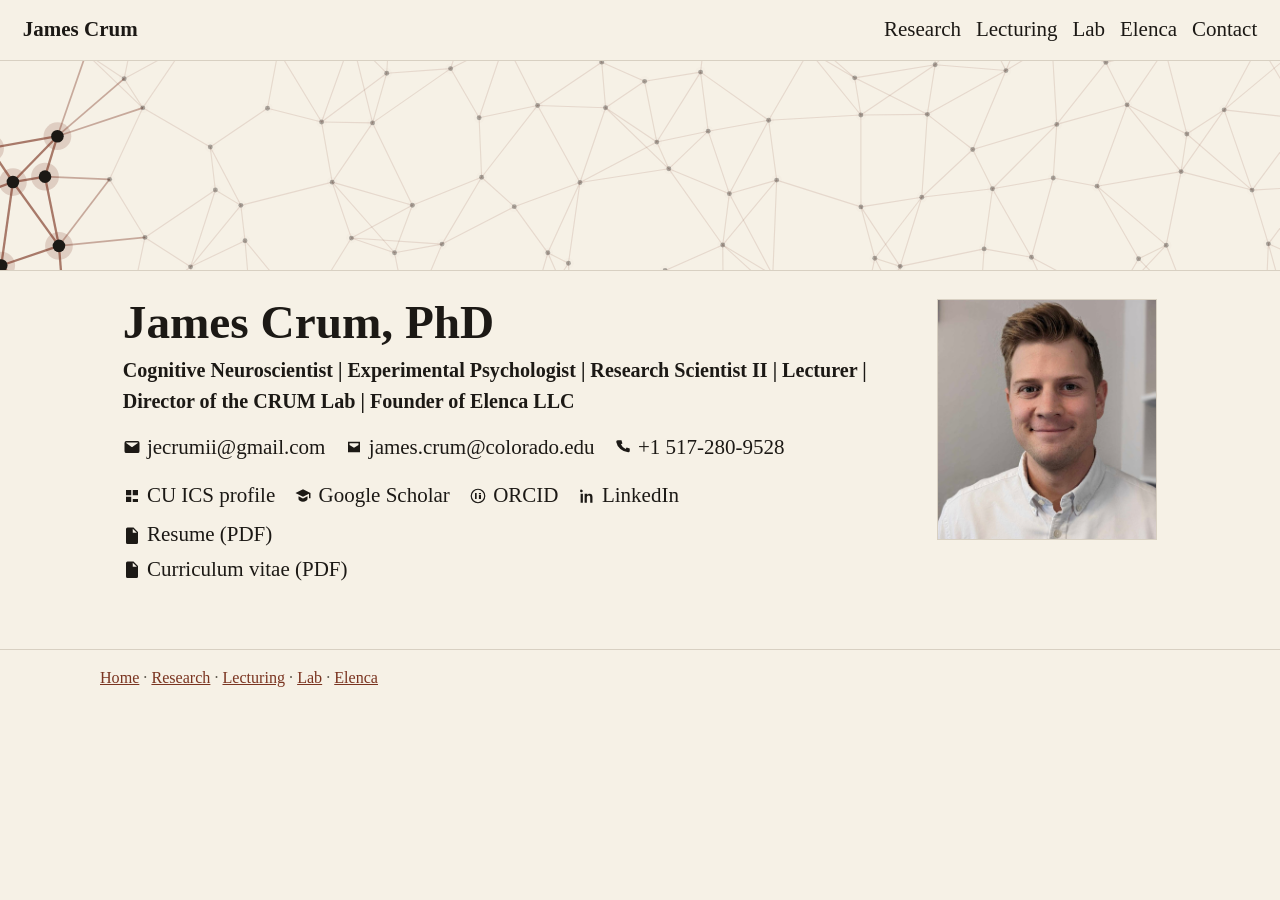
==== index.html @ 39f562ff "Add an ecologically valid mixed methods heading. Co-authored-by: Cursor <cursoragent@cursor.com>" ====
<!DOCTYPE html>
<html lang="en">
<head>
  <meta charset="utf-8">
  <meta name="viewport" content="width=device-width, initial-scale=1">
  <title>James Crum, PhD</title>
  <meta name="description" content="James Crum, cognitive neuroscientist and experimental psychologist at the University of Colorado Boulder.">
  <meta name="robots" content="noindex, nofollow">
  <link rel="stylesheet" href="styles.css">
  <link rel="icon" href="favicon.svg" type="image/svg+xml">
</head>
<body>
  <a class="skip" href="#home">Skip to content</a>
  <header class="site-header">
    <a class="mark" href="#home" data-nav="home">James Crum</a>
    <nav aria-label="Pages">
      <a href="#research" data-nav="research">Research</a>
      <a href="#lecturing" data-nav="lecturing">Lecturing</a>
      <a href="#lab" data-nav="lab">Lab</a>
      <a href="#elenca" data-nav="elenca">Elenca</a>
      <a href="#contact">Contact</a>
    </nav>
  </header>
  <div class="stage" id="stage" aria-hidden="true">
    <canvas id="field"></canvas>
  </div>
  <main>
    <section class="view" id="home">
      <div class="home-top">
        <div>
          <h1>James Crum, PhD</h1>
          <p class="titles">Cognitive Neuroscientist | Experimental Psychologist | Research Scientist II | Lecturer | Director of the CRUM Lab | Founder of Elenca LLC</p>
          <ul class="icon-row" id="contact">
            <li><a href="mailto:jecrumii@gmail.com"><svg viewBox="0 0 24 24" aria-hidden="true"><path fill="currentColor" d="M2 6.5A2.5 2.5 0 0 1 4.5 4h15A2.5 2.5 0 0 1 22 6.5v11a2.5 2.5 0 0 1-2.5 2.5h-15A2.5 2.5 0 0 1 2 17.5v-11Zm2.2.3 7.3 5.1a.8.8 0 0 0 .9 0l7.4-5.1a.5.5 0 0 0-.3-.8h-15a.5.5 0 0 0-.3.8Z"/></svg>jecrumii@gmail.com</a></li>
            <li><a href="mailto:james.crum@colorado.edu"><svg viewBox="0 0 24 24" aria-hidden="true"><path fill="currentColor" d="M4 5h16v14H4V5Zm2 2v2.2l6 3.8 6-3.8V7H6Z"/></svg>james.crum@colorado.edu</a></li>
            <li><a href="tel:+15172809528"><svg viewBox="0 0 24 24" aria-hidden="true"><path fill="currentColor" d="M7 3h3l1.2 4.2-2 1.2a12 12 0 0 0 6.4 6.4l1.2-2L21 14v3a2 2 0 0 1-2.2 2A17 17 0 0 1 3 5.2 2 2 0 0 1 5 3h2Z"/></svg>+1 517-280-9528</a></li>
            <li><a href="https://www.colorado.edu/ics/james-crum" target="_blank" rel="noopener noreferrer"><svg viewBox="0 0 24 24" aria-hidden="true"><path fill="currentColor" d="M4 4h7v7H4V4Zm9 0h7v7h-7V4ZM4 13h7v7H4v-7Zm9 3h7v4h-7v-4Z"/></svg>CU ICS profile</a></li>
            <li><a href="https://scholar.google.com/citations?user=KiwWhuwAAAAJ&amp;hl=en" target="_blank" rel="noopener noreferrer"><svg viewBox="0 0 24 24" aria-hidden="true"><path fill="currentColor" d="M12 3 2 8l10 5 8-4.1V15h2V8L12 3Zm-6 9.2V16c0 1.8 2.7 3.5 6 3.5s6-1.7 6-3.5v-3.8l-6 3-6-3Z"/></svg>Google Scholar</a></li>
            <li><a href="https://orcid.org/0000-0001-7806-8572" target="_blank" rel="noopener noreferrer"><svg viewBox="0 0 24 24" aria-hidden="true"><circle cx="12" cy="12" r="9" fill="none" stroke="currentColor" stroke-width="1.6"/><path fill="currentColor" d="M8 8h2.2v8H8V8Zm5.2 0H16v1.3h-2.8V8Zm0 2.4H16V16h-2.8v-5.6Z"/></svg>ORCID</a></li>
            <li><a href="https://www.linkedin.com/in/james-crum-phd-b261755b/" target="_blank" rel="noopener noreferrer"><svg viewBox="0 0 24 24" aria-hidden="true"><path fill="currentColor" d="M5 3.5A1.8 1.8 0 1 0 5 7a1.8 1.8 0 0 0 0-3.5ZM3.5 9h3V21h-3V9Zm6 0h2.9v1.6h.1c.4-.8 1.4-1.7 3-1.7 3.2 0 3.8 2.1 3.8 4.8V21h-3v-6.2c0-1.5 0-3.4-2.1-3.4s-2.4 1.6-2.4 3.3V21h-3V9Z"/></svg>LinkedIn</a></li>
          </ul>
          <ul class="docs">
            <li><a href="docs/Crum_Resume.pdf" target="_blank" rel="noopener noreferrer"><svg viewBox="0 0 24 24" aria-hidden="true"><path fill="currentColor" d="M6 2h8l6 6v14a2 2 0 0 1-2 2H6a2 2 0 0 1-2-2V4a2 2 0 0 1 2-2Zm7 1.5V9h5.5L13 3.5ZM8 12h8v1.5H8V12Zm0 3.5h8V17H8v-1.5Z"/></svg>Resume (PDF)</a></li>
            <li><a href="docs/Crum_CV_2026.pdf" target="_blank" rel="noopener noreferrer"><svg viewBox="0 0 24 24" aria-hidden="true"><path fill="currentColor" d="M6 2h8l6 6v14a2 2 0 0 1-2 2H6a2 2 0 0 1-2-2V4a2 2 0 0 1 2-2Zm7 1.5V9h5.5L13 3.5ZM8 12h8v1.5H8V12Zm0 3.5h8V17H8v-1.5Z"/></svg>Curriculum vitae (PDF)</a></li>
          </ul>
        </div>
        <img class="portrait" src="images/portrait.png" alt="Portrait of James Crum">
      </div>
    </section>

    <section class="view" id="research">
      <p class="kicker">Research</p>
      <h2>News and highlights</h2>

      <article class="block">
        <h2 class="award-title">Outstanding Postdoc of the Year, 2026</h2>
        <img src="images/postdoc-award.jpg" alt="James Crum, on the right, holding the Outstanding Postdoc of the Year certificate at the CU Boulder Postdoctoral Affairs celebration">
        <figcaption>Office of Postdoctoral Affairs, University of Colorado Boulder, during National Postdoc Appreciation Week. I am on the right.</figcaption>
        <p><a href="https://www.colorado.edu/postdoctoralaffairs/2026/09/29/postdocs-celebrated-chancellors-postdoctoral-fellow-honored-during-national-postdoc" target="_blank" rel="noopener noreferrer">The office’s account of the week</a>.</p>
      </article>

      <article class="block">
        <h2>Current work</h2>
        <p>I am a cognitive neuroscientist and lecturer at the Institute of Cognitive Science and Department of Psychology and Neuroscience at the University of Colorado, Boulder. I research the neurocognitive mechanisms of cognitive security, such as how the brain is exploited by and defends against information-based threats/cognitive attacks, and what makes people more susceptible and resilient to such things during human-computer interactions. More specifically, I am a lead member of the System-Human-Interaction-NIRS-EEG (SHINE) Lab at CU, where we use mixed methods (e.g., fMRI, fNIRS, eye-tracking, machine learning, behavioral data, psychometric data, etc.) to study cognition in real-world scenarios and environments, and we are currently developing an AI companion that uses these types of data to intervene and assist people in cognitive security situations.</p>
        <p>The measurements now are in the <a href="https://www.colorado.edu/lab/shine/people" target="_blank" rel="noopener noreferrer">SHINE Lab</a>, System-Human Interaction with NIRS and EEG, directed by Leanne Hirshfield. I record with conventional fNIRS on an AFOSR MURI on cognitive security. Hirshfield is the principal investigator. The studies put judgment in high- and low-information settings, with another person and with an AI, from a controlled task toward a more ordinary one. The lab page has the preliminary synchrony plots and the equipment proposal that would make those recordings high-density.</p>
        <a class="mark-link" href="https://www.colorado.edu/lab/shine/people" target="_blank" rel="noopener noreferrer"><img src="images/shine.png" alt="The SHINE Lab banner: System-Human Interaction with NIRS and EEG"></a>
        <p>Cognitive Compass is an AI-augmented tool for reasoning and metacognition. I lead that work. The three screens are one internal-testing profile: a welcome and scenario path, four summary scores, and the subscales. They are not a published norm.</p>
        <h3>AI-augmented human processing</h3>
        <div class="trio compass">
          <figure>
            <img src="images/compass-welcome.jpg" alt="Cognitive Compass welcome screen and a diagram of checks across scenarios">
            <figcaption>Onboarding, then a check before and after each scenario.</figcaption>
          </figure>
          <figure>
            <img src="images/compass-bars.jpg" alt="Four summary bars for one internal-testing profile">
            <figcaption>Perception, affect, regulation, and cognition for one test profile.</figcaption>
          </figure>
          <figure>
            <img src="images/compass-profile.png" alt="Subscale profile from the same internal test">
            <figcaption>The same profile opened into subscales.</figcaption>
          </figure>
        </div>
      </article>

      <article class="block">
        <h2>Ecologically-valid mixed methods</h2>
      </article>

      <section class="section">
        <h2>Selected papers</h2>
        <p>Titles are the published titles. Manuscripts in preparation are not given publication status.</p>
        <ol class="papers">
          <li><a href="https://doi.org/10.1038/s41562-024-02015-2" target="_blank" rel="noopener noreferrer">Misinformation research needs ecological validity</a><span>Crum and others, 2024. <cite>Nature Human Behaviour</cite>. First author.</span></li>
          <li><a href="https://doi.org/10.1016/j.neubiorev.2025.106448" target="_blank" rel="noopener noreferrer">Understanding the neurocognitive mechanisms of cognitive security</a><span>Crum and others, 2025. <cite>Neuroscience &amp; Biobehavioral Reviews</cite>. First author.</span></li>
          <li><a href="https://doi.org/10.1016/j.neuroimage.2022.119392" target="_blank" rel="noopener noreferrer">Prefrontal cortical activation associated with prospective memory while walking around a real-world street environment</a><span>Burgess, Crum, and others, 2022. <cite>NeuroImage</cite>.</span></li>
          <li><a href="https://doi.org/10.1016/j.neuropsychologia.2024.108805" target="_blank" rel="noopener noreferrer">Body fat predictive of acute effects of exercise on prefrontal hemodynamics and speed</a><span>Crum and others, 2024. <cite>Neuropsychologia</cite>. First author.</span></li>
          <li><a href="https://doi.org/10.3389/fnrgo.2022.806485" target="_blank" rel="noopener noreferrer">Decreased exercise-induced changes in prefrontal cortex hemodynamics are associated with depressive symptoms</a><span>Crum, 2022. <cite>Frontiers in Neuroergonomics</cite>. First author.</span></li>
          <li><a href="https://doi.org/10.3389/fpsyt.2021.697095" target="_blank" rel="noopener noreferrer">Understanding mental health and cognitive restructuring with ecological neuroscience</a><span>Crum, 2021. <cite>Frontiers in Psychiatry</cite>. First author. Research and theory, not clinical practice.</span></li>
          <li><a href="https://doi.org/10.1177/0033294120926669" target="_blank" rel="noopener noreferrer">Future applications of real-world neuroimaging to clinical psychology</a><span>Crum, 2021. <cite>Psychological Reports</cite>. First author. A proposal for methods, not a claim of clinical practice.</span></li>
          <li><a href="https://doi.org/10.1007/s10942-018-0308-4" target="_blank" rel="noopener noreferrer">A clinical strategy to strengthen the connection between cognition, emotion, and behavior: from philosophical principles to psychotherapy practice</a><span>Crum, 2019. <cite>Journal of Rational-Emotive &amp; Cognitive-Behavior Therapy</cite>. First author. Theoretical.</span></li>
          <li><a href="https://doi.org/10.1016/j.bpsc.2022.01.008" target="_blank" rel="noopener noreferrer">An approach to neuroimaging interpersonal interactions in mental health interventions</a><span>Crum and others, 2022. <cite>Biological Psychiatry: Cognitive Neuroscience and Neuroimaging</cite>. A methods paper.</span></li>
        </ol>
        <p><a href="https://scholar.google.com/citations?user=KiwWhuwAAAAJ&amp;hl=en" target="_blank" rel="noopener noreferrer">Google Scholar</a></p>
      </section>
    </section>

    <section class="view" id="lecturing">
      <p class="kicker">Lecturing</p>
      <h1>Psychology and Neuroscience</h1>
      <img src="images/lecturing.png" alt="James Crum lecturing in a classroom, with a slide projected behind him">
      <figcaption>Lecturing at the University of Colorado Boulder.</figcaption>
      <ul class="plain">
        <li>Lecturer, Department of Psychology and Neuroscience, University of Colorado Boulder, 2025 to the present.</li>
        <li>Cognitive Psychology (PSYC 2145) and General Psychology (PSYC 1001). About 700 students across three large sections.</li>
        <li>Course developer, Cognitive Science (CSPB 3702), Institute of Cognitive Science, 2026.</li>
        <li>Built the first neuroimaging course for the United States Air Force Academy, 2024.</li>
        <li>Earlier teaching at University College London: teaching assistant for The Psychology of Individual Differences, and instructor for methods workshops.</li>
      </ul>
      <p>The research appointment is in the <a href="https://www.colorado.edu/ics/james-crum" target="_blank" rel="noopener noreferrer">Institute of Cognitive Science</a>. The teaching appointment is in Psychology and Neuroscience.</p>
    </section>

    <section class="view" id="lab">
      <p class="kicker">The lab</p>
      <h1>CRUM Lab</h1>
      <p>I direct the <strong>C</strong>ognitive <strong>R</strong>esilience <strong>U</strong>nder <strong>M</strong>anipulation Lab at the Institute of Cognitive Science.</p>
      <div class="place-row">
        <figure class="place-wrap">
          <img class="place" src="images/cinc.png" alt="The Center for Innovation and Creativity, a low brick building with the name on a sign above the entrance">
          <figcaption>Center for Innovation and Creativity, 1777 Exposition Drive. The lab is in Room 188.</figcaption>
        </figure>
        <aside class="aside">
          <p class="kicker">Address</p>
          <p>Room 188<br>Center for Innovation and Creativity (CINC)<br>1777 Exposition Drive<br>Boulder, Colorado 80309</p>
          <p class="kicker">Institute</p>
          <p><a href="https://www.colorado.edu/ics/james-crum" target="_blank" rel="noopener noreferrer">Institute of Cognitive Science profile</a></p>
        </aside>
      </div>
      <article class="block">
        <h2>Human–AI teams under cognitive security threats</h2>
        <p>The lab studies how a small team stays coordinated with each other and with an AI when the information is incomplete, contested, or unreliable. People form and update a picture of the situation, of the AI, and of one another, then decide whether to accept or override what the AI recommends.</p>
        <p>The measurement is mixed. Inter-brain synchrony, from high-density diffuse optical tomography recorded in two or three people at once, is read together with speech, facial expression, gaze, and the decision. Synchrony is computed over the timescales of the interaction and compared with shuffled teams.</p>
        <p>Three questions organize the work. Synchrony should rise as a team moves from working separately to deciding together, and synchrony on the slower timescales, about 8 to 16 seconds, should track the quality of the joint decision. Unreliable AI assistance, interface anomalies, or degraded cues should change that synchrony relative to a matched baseline and worsen the accept-or-override decision. Speech, gaze, face, and behavior, added to the neural measure, should predict who stays resilient and who does not better than synchrony alone.</p>
        <img class="wide" src="images/hai-levels.png" alt="Diagram of cognitive resilience in human-AI teams, from the information environment and threat conditions, through team processes and multimodal measurement, to outcomes such as calibrated trust and decision quality">
        <figcaption>Levels of analysis for this work. The information environment sets threat and target conditions. Team processes include metacognition, trust, coordination, and the human decision passed to the AI. Measurement joins dynamic inter-brain synchrony with behavior, speech, face, and gaze. The outcomes are calibrated trust, joint performance, and decision quality under uncertainty.</figcaption>
      </article>
      <article class="block">
        <h2>Naturalistic Paradigms and Inter-Brain Synchrony</h2>
        <p>The measure is inter-brain synchrony: wavelet coherence between hemodynamic signals, locked to speech and gaze, and compared with shuffled pairs. The MURI caps now are conventional fNIRS. They can show synchrony. They do not reconstruct it onto cortex the way high-density diffuse optical tomography would. The first recordings after installation would be dyads in cognitive-security tasks. Later recordings would code agreement, disagreement, and repair of a mental model, and would test whether a team-state summary can be computed while the interaction is still going. That last step is methods work. It is not a fielded tool.</p>
        <img src="images/dyad.png" alt="Two people wearing headcaps, seated at one desk, each with a keyboard, sharing a task on a monitor">
        <figcaption>A two-person recording of the kind this work already uses. Both people wear headgear and share a task. High-density caps replace a sparse optical montage for this recording.</figcaption>
      </article>

      <div class="figure-pair">
        <article class="block">
          <h2>Social timescales</h2>
          <img src="images/timescales.png" alt="Plot of social timescales, with frequency against period, and four bins from reactive coordination to global interaction states">
          <figcaption>Social interaction differs across timescales. Faster phenomena, such as reactive coordination, rapid mutual gestures, quick turn-taking, bursts of shared attention, and speaking while the other listens, fall at higher frequencies and shorter periods (blue bin). Slower phenomena, such as joint planning, problem solving, and global states of engagement or affective alignment, fall at lower frequencies and longer periods (yellow and pink bins). Computing inter-brain synchrony in these bins separates those phenomena during teaming and security tasks, and shows how much each timescale contributes to behavior in a given brain area.</figcaption>
        </article>
        <article class="block">
          <h2>Preliminary synchrony, from the MURI</h2>
          <img src="images/ibs-prelim.png" alt="Panel A, four social timescales, and panel B, coherence over time in four frequency bands for ventrolateral prefrontal cortex and inferior parietal cortex">
          <figcaption>(A) Social timescales, as in the figure above. (B) Inter-brain synchrony for ventrolateral prefrontal cortex and inferior parietal cortex, over time, in four frequency bands. The traces are preliminary MURI findings. In the long band (16.2–20.0 s, n = 58) synchrony differed between the Misinfo_Sim and Baseline traces (p &lt; .01). The three shorter bands in that pair of regions did not (p = .34, .71, and .72). This is not a published result.</figcaption>
        </article>
      </div>
    </section>

    <section class="view" id="elenca">
      <img class="elenca-mark" src="images/elenca-mark.svg" alt="Elenca">
      <h1>Elenca</h1>
      <p>I am the founder of Elenca LLC, a cognitive security company for consulting and education.</p>
      <p>Contact: <a href="mailto:hello@elenca.io">hello@elenca.io</a></p>
    </section>
  </main>
  <footer>
    <p><a href="#home" data-nav="home">Home</a> · <a href="#research" data-nav="research">Research</a> · <a href="#lecturing" data-nav="lecturing">Lecturing</a> · <a href="#lab" data-nav="lab">Lab</a> · <a href="#elenca" data-nav="elenca">Elenca</a></p>
  </footer>
  <script src="field.js"></script>
  <script src="pages.js"></script>
</body>
</html>
---- styles.css ----
:root {
  --ink: #1c1915;
  --muted: #5c564c;
  --paper: #f6f1e6;
  --card: #fffdf8;
  --line: #d8d0c2;
  --rust: #7a3420;
  --max: 1080px;
}

* { box-sizing: border-box; }

html { scroll-behavior: smooth; font-size: 17.5px; }

body {
  margin: 0;
  color: var(--ink);
  background: var(--paper);
  font-family: "Times New Roman", Times, serif;
  font-size: 1.2rem;
  line-height: 1.5;
}

a { color: var(--rust); }

img { max-width: 100%; height: auto; }

.skip {
  position: absolute;
  left: 1rem;
  top: -4rem;
  background: var(--ink);
  color: var(--paper);
  padding: 0.35rem 0.6rem;
}

.skip:focus { top: 0.4rem; }

.site-header {
  display: flex;
  justify-content: space-between;
  gap: 1rem;
  align-items: baseline;
  padding: 0.8rem 1.3rem;
  border-bottom: 1px solid var(--line);
  background: var(--paper);
  position: sticky;
  top: 0;
  z-index: 20;
}

.view { display: none; scroll-margin-top: 4.2rem; }
#home { display: block; }
#research:target,
#lecturing:target,
#lab:target,
#elenca:target { display: block; }
body:has(#research:target) #home,
body:has(#lecturing:target) #home,
body:has(#lab:target) #home,
body:has(#elenca:target) #home,
body:has(#research:target) #stage,
body:has(#lecturing:target) #stage,
body:has(#lab:target) #stage,
body:has(#elenca:target) #stage { display: none; }

nav a[aria-current="page"] {
  color: var(--rust);
  box-shadow: inset 0 -1px 0 var(--rust);
}

.mark { color: var(--ink); text-decoration: none; font-weight: 700; }

nav { display: flex; flex-wrap: wrap; gap: 0.85rem; }

nav a { color: var(--ink); text-decoration: none; }

nav a:hover, .mark:hover { color: var(--rust); }

.stage {
  position: relative;
  height: 210px;
  border-bottom: 1px solid var(--line);
  overflow: hidden;
}

.stage canvas {
  display: block;
  width: 100%;
  height: 210px;
  pointer-events: none;
}

main { max-width: var(--max); margin: 0 auto; padding: 1.6rem 1.3rem 3.5rem; }

.home-top {
  display: grid;
  grid-template-columns: 1fr 220px;
  gap: 1.4rem;
  align-items: start;
}

.portrait {
  width: 220px;
  height: auto;
  border: 1px solid var(--line);
  justify-self: end;
}

h1 {
  font-size: 2.7rem;
  line-height: 1;
  font-weight: 600;
  margin: 0 0 0.55rem;
}

.titles { margin: 0 0 0.9rem; font-size: 1.15rem; font-weight: 700; }

.dek { margin: 0 0 1rem; max-width: 40rem; }

.icon-row, .contact, .docs {
  list-style: none;
  padding: 0;
  margin: 0.3rem 0 0;
}

.icon-row { display: flex; flex-wrap: wrap; gap: 0.8rem 1.1rem; }

.icon-row a, .docs a {
  display: inline-flex;
  align-items: center;
  gap: 0.35rem;
  color: var(--ink);
  text-decoration: none;
}

.icon-row a:hover, .docs a:hover { color: var(--rust); }

.icon-row svg, .docs svg { width: 18px; height: 18px; flex: none; }

.section { margin-top: 2.6rem; }

h2 { font-size: 1.7rem; font-weight: 600; margin: 0 0 0.45rem; }

h2.award-title { font-size: 1.4rem; }

h3 { font-size: 1.25rem; margin: 0 0 0.35rem; }

.kicker {
  margin: 0 0 0.25rem;
  font-size: 0.85rem;
  letter-spacing: 0.04em;
  text-transform: uppercase;
  color: var(--muted);
}

.block { margin: 1.6rem 0; }

.block img, .frame {
  display: block;
  width: auto;
  max-width: min(100%, 680px);
  max-height: 380px;
  object-fit: contain;
  background: white;
  border: 1px solid var(--line);
}

.block img.wide {
  width: 100%;
  max-width: 100%;
  max-height: none;
}

.brains {
  display: grid;
  grid-template-columns: 1fr 1fr;
  gap: 0.5rem;
  max-width: 680px;
  margin: 0.6rem 0;
}

.brains img {
  width: 100%;
  max-width: none;
  max-height: 260px;
}

.trio.compass {
  grid-template-columns: 1fr;
  max-width: 100%;
  gap: 1.4rem;
}

.trio.compass figure { margin: 0; }

.trio.compass img {
  width: 100%;
  max-width: 820px;
  max-height: none;
  height: auto;
  object-fit: contain;
  object-position: top;
}

a.mark-link img {
  width: 100%;
  max-width: 720px;
  max-height: none;
  height: auto;
}

.pair, .trio {
  display: grid;
  gap: 0.8rem;
}

.pair { grid-template-columns: 1fr 1fr; }

.trio { grid-template-columns: repeat(3, 1fr); }

figcaption {
  color: var(--muted);
  font-size: 0.92rem;
  margin-top: 0.35rem;
}

ul.plain { margin: 0.3rem 0 0; padding-left: 1.15rem; }

.papers { list-style: none; padding: 0; }

.papers li { border-top: 1px solid var(--line); padding: 0.75rem 0; }

.papers span { display: block; color: var(--muted); font-size: 0.95rem; }

.logos { display: flex; flex-wrap: wrap; gap: 1rem; align-items: center; margin: 0.8rem 0 1rem; }

.logos img { background: white; border: 1px solid var(--line); }

.psych { width: 120px; }

.ics { width: min(100%, 420px); }

.split {
  display: grid;
  grid-template-columns: 1.4fr 0.8fr;
  gap: 1.6rem;
}

.aside { border-top: 2px solid var(--ink); padding-top: 0.5rem; }

.elenca-mark {
  width: 112px;
  height: auto;
  display: block;
  margin: 0.2rem 0 0.8rem;
  padding: 10px;
  border: 0;
  background: #1c1915;
  box-sizing: border-box;
}

.figure-pair {
  display: grid;
  grid-template-columns: 1fr 1fr;
  gap: 1.2rem;
  align-items: start;
}

.figure-pair .block { margin-top: 1rem; }

.figure-pair img {
  width: 100%;
  max-width: 100%;
  max-height: none;
  height: auto;
}

.place-row {
  display: grid;
  grid-template-columns: 1.6fr 0.75fr;
  gap: 1.4rem;
  align-items: start;
  margin-top: 1.2rem;
}

.place-wrap { margin: 0; }

.place-wrap img.place {
  display: block;
  width: 100%;
  max-width: 529px;
  height: auto;
  max-height: none;
  object-fit: contain;
  background: white;
  border: 1px solid var(--line);
}

footer {
  border-top: 1px solid var(--line);
  padding: 0.9rem 1.3rem 1.6rem;
  color: var(--muted);
  font-size: 0.92rem;
}

footer p { max-width: var(--max); margin: 0 auto; }

@media (max-width: 800px) {
  .home-top, .pair, .trio, .split, .place-row, .figure-pair { grid-template-columns: 1fr; }
  .portrait { justify-self: start; }
  h1 { font-size: 2.2rem; }
}
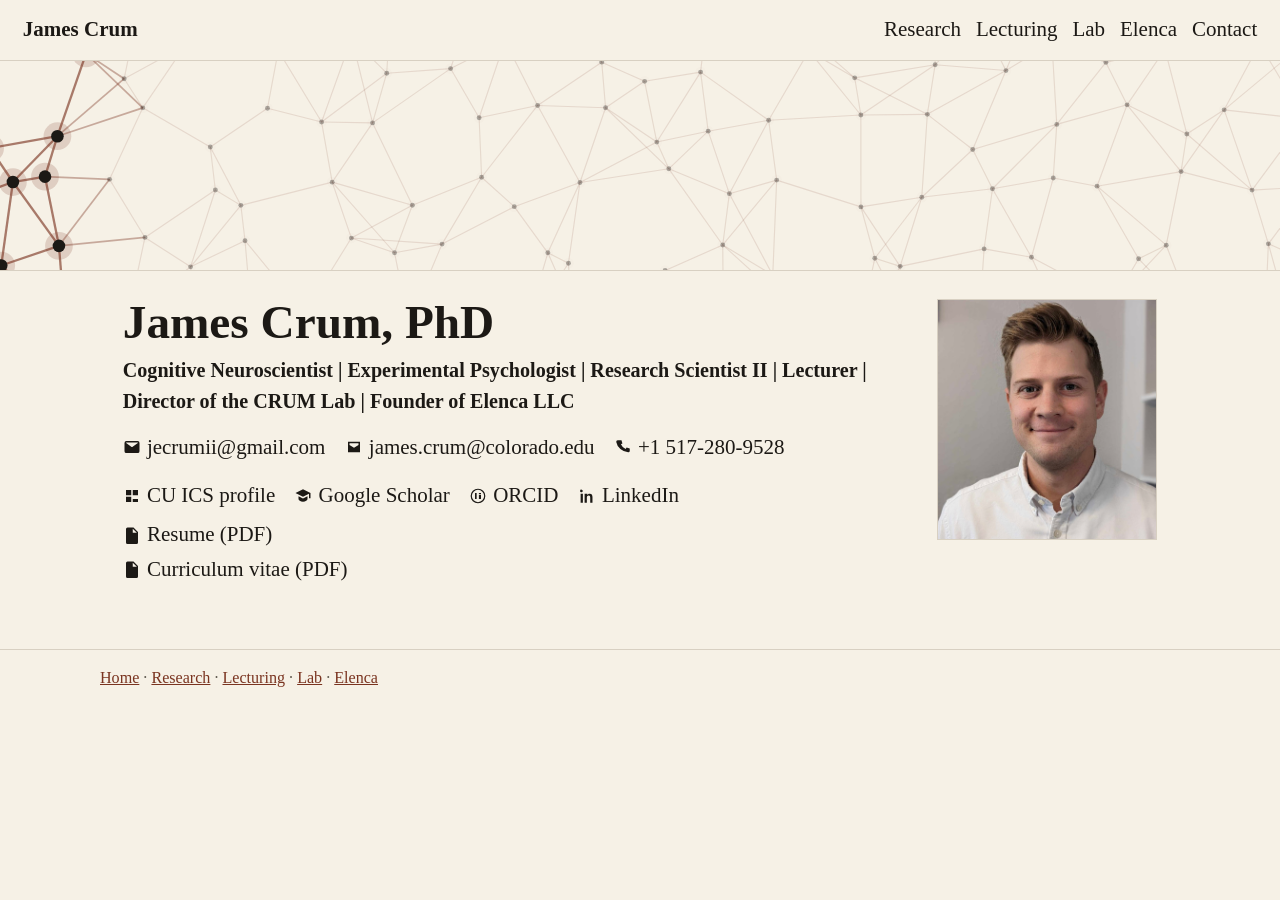
==== commit 9f971a2e: "Use one composite image for the cognitive security framework. Co-authored-by: Cursor <cursoragent@cu" ====
--- a/index.html
+++ b/index.html
@@ -84,6 +84,18 @@
 
       <article class="block">
         <h2>Ecologically-valid mixed methods</h2>
+        <p>Misinformation and cognitive security are measured across settings, not in one stripped-down task. The same question is carried from a scanner, to a wearable recording of more natural behavior, to a real situation, and the person, the information environment, and the brain response are kept in the account.</p>
+        <img class="wide" src="images/eco-gradient.png" alt="Three settings of increasing ecological validity: a scanner, a person wearing a measurement cap, and two people in an ordinary setting">
+        <figcaption>Fig. 2. Cross-laboratory adaptable testbed. The approach uses multimodal methods in different testing environments to investigate misinformation across a gradient of ecological validity. fMRI gives high precision for neurocognitive mechanisms. Laboratory tasks with wearable methods such as fNIRS and EEG can examine those mechanisms during natural behavior. Real-world settings capture behavior and situational context that a laboratory cannot contrive. Linking manipulations and outcomes across methods and settings is how the work addresses what people do with misinformation in ordinary life. <a href="https://rdcu.be/dWeGO" target="_blank" rel="noopener noreferrer">Crum, Spencer, Doherty, Richardson, Sherman, Hays, Saxena, Niemeyer, Anderson, Čeko, and Hirshfield, 2024</a>, <cite>Nature Human Behaviour</cite>.</figcaption>
+        <img class="wide" src="images/info-env.png" alt="Diagram of a digital information environment, from a phone alone to occupational context, personal context, psychological susceptibility, and neurophysiological state">
+        <figcaption>A message on a phone can be drawn as a human–computer interaction alone (a). The fuller account adds occupational context, personal context, psychological susceptibility, and neurophysiological state (b). Crum and others, 2024, <cite>Nature Human Behaviour</cite>.</figcaption>
+        <h3>Cognitive security framework</h3>
+        <img src="images/framework-composite.png" alt="Four framework icons and their color key in cyan, yellow, green, and pink">
+        <figcaption>The four parts of the framework, with their color key: what the person brings, the information environment, the processes recruited in the moment, and the observable performance.</figcaption>
+        <p><a href="https://doi.org/10.1016/j.neubiorev.2025.106448" target="_blank" rel="noopener noreferrer">Crum, Allred, Bostrom, Doherty, McLain, Richardson, and Hirshfield, 2025</a>. Understanding the neurocognitive mechanisms of cognitive security. <cite>Neuroscience &amp; Biobehavioral Reviews</cite>, 106448.</p>
+        <h3>Exploitable brain structures</h3>
+        <img class="wide" src="images/exploitable-brain.png" alt="Lateral and medial brain views colored for executive function, affect generation, and multimodal integration">
+        <figcaption>Regions in the 2025 framework. Blue marks executive function, including rostral, dorsolateral, and ventrolateral prefrontal cortex. Red marks affect generation, including the amygdala. Green marks multimodal integration, including parietal and temporal cortex. Crum and others, 2025, <cite>Neuroscience &amp; Biobehavioral Reviews</cite>.</figcaption>
       </article>
 
       <section class="section">
@@ -148,6 +160,11 @@
         <p>The measure is inter-brain synchrony: wavelet coherence between hemodynamic signals, locked to speech and gaze, and compared with shuffled pairs. The MURI caps now are conventional fNIRS. They can show synchrony. They do not reconstruct it onto cortex the way high-density diffuse optical tomography would. The first recordings after installation would be dyads in cognitive-security tasks. Later recordings would code agreement, disagreement, and repair of a mental model, and would test whether a team-state summary can be computed while the interaction is still going. That last step is methods work. It is not a fielded tool.</p>
         <img src="images/dyad.png" alt="Two people wearing headcaps, seated at one desk, each with a keyboard, sharing a task on a monitor">
         <figcaption>A two-person recording of the kind this work already uses. Both people wear headgear and share a task. High-density caps replace a sparse optical montage for this recording.</figcaption>
+        <div class="pair ibs-cite">
+          <img src="images/ifg-coherence.png" alt="Coherence between partners in inferior frontal gyrus, with clinical and control traces across period">
+          <img src="images/clinical-brain.png" alt="Lateral view of a brain with red and blue activation from a clinical interaction contrast">
+        </div>
+        <figcaption>Inter-brain coherence in inferior frontal gyrus during a clinical interaction compared with a control, and the cortical contrast from the same study. Red in the plot is the clinical condition. <a href="https://doi.org/10.1016/j.bpsc.2022.01.008" target="_blank" rel="noopener noreferrer">Crum, Zhang, Noah, Hamilton, Tachtsidis, Burgess, and Hirsch, 2022</a>, <cite>Biological Psychiatry: Cognitive Neuroscience and Neuroimaging</cite>. A methods paper, not a treatment study.</figcaption>
       </article>
 
       <div class="figure-pair">
--- a/styles.css
+++ b/styles.css
@@ -186,21 +186,42 @@
   max-height: 260px;
 }
 
+.ibs-cite { margin-top: 0.9rem; }
+
+.ibs-cite img {
+  width: 100%;
+  max-width: 100%;
+  max-height: none;
+  height: auto;
+}
+
 .trio.compass {
-  grid-template-columns: 1fr;
-  max-width: 100%;
-  gap: 1.4rem;
+  grid-template-columns: minmax(0, 0.85fr) minmax(0, 1.15fr);
+  gap: 0.8rem 1.1rem;
+  align-items: stretch;
+  max-width: 100%;
 }
 
 .trio.compass figure { margin: 0; }
 
+.trio.compass figure:nth-child(1) { grid-column: 1; grid-row: 1; }
+.trio.compass figure:nth-child(2) { grid-column: 1; grid-row: 2; }
+.trio.compass figure:nth-child(3) { grid-column: 2; grid-row: 1 / span 2; }
+
 .trio.compass img {
   width: 100%;
-  max-width: 820px;
-  max-height: none;
-  height: auto;
-  object-fit: contain;
-  object-position: top;
+  max-width: 100%;
+  height: auto;
+  max-height: none;
+  object-fit: contain;
+  object-position: top center;
+}
+
+.trio.compass figure:nth-child(3) img {
+  height: 100%;
+  min-height: 640px;
+  object-fit: contain;
+  object-position: top center;
 }
 
 a.mark-link img {
@@ -274,6 +295,10 @@
   max-width: 100%;
   max-height: none;
   height: auto;
+  aspect-ratio: 907 / 696;
+  object-fit: contain;
+  object-position: center;
+  background: #fff;
 }
 
 .place-row {
@@ -307,7 +332,9 @@
 footer p { max-width: var(--max); margin: 0 auto; }
 
 @media (max-width: 800px) {
-  .home-top, .pair, .trio, .split, .place-row, .figure-pair { grid-template-columns: 1fr; }
+  .home-top, .pair, .trio, .split, .place-row, .figure-pair, .trio.compass { grid-template-columns: 1fr; }
+  .trio.compass figure:nth-child(3) { grid-column: auto; grid-row: auto; }
+  .trio.compass figure:nth-child(3) img { min-height: 0; height: auto; }
   .portrait { justify-self: start; }
   h1 { font-size: 2.2rem; }
 }
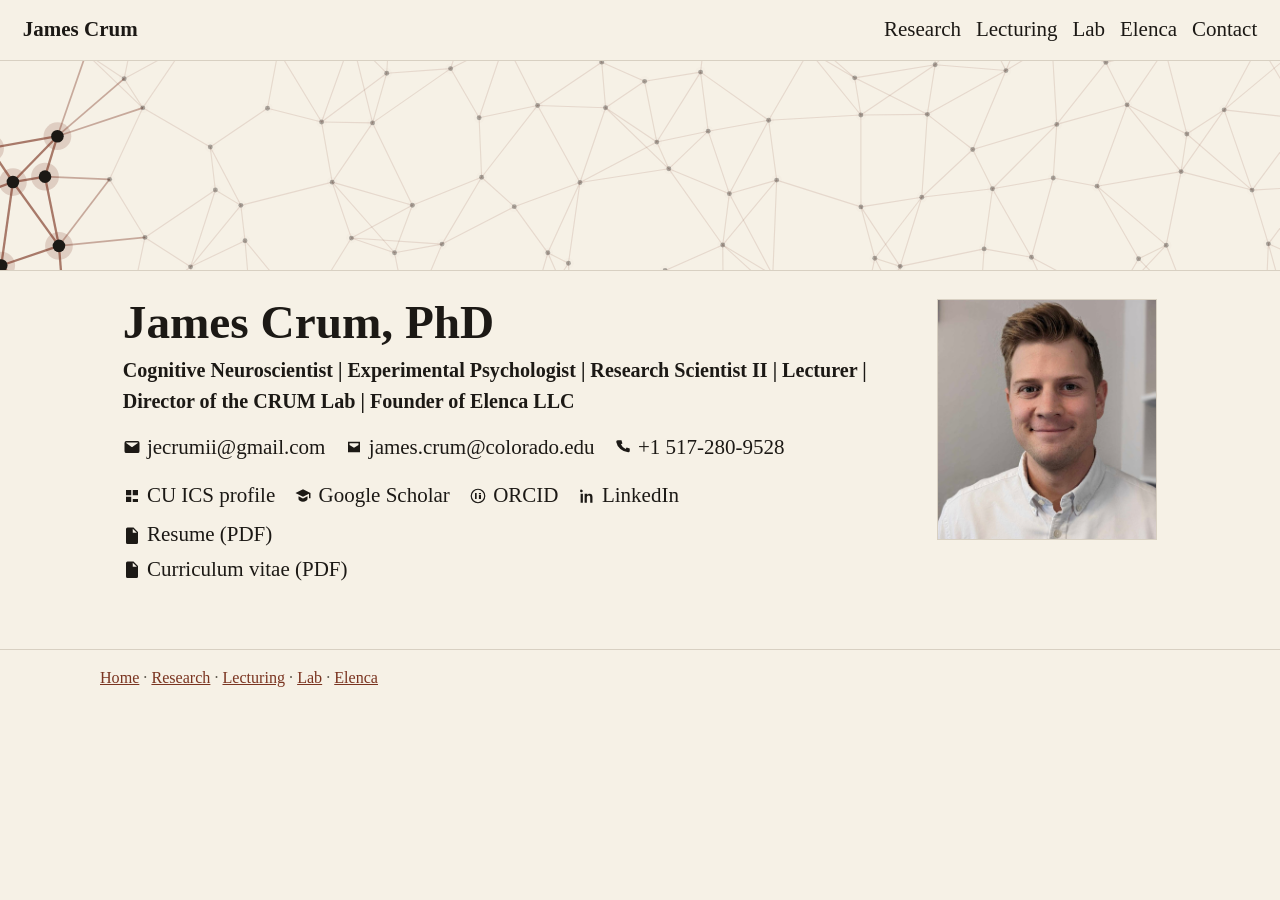
==== commit 6eebf667: "Shrink the ecological-validity gradient figure. Co-authored-by: Cursor <cursoragent@cursor.com>" ====
--- a/index.html
+++ b/index.html
@@ -85,7 +85,7 @@
       <article class="block">
         <h2>Ecologically-valid mixed methods</h2>
         <p>Misinformation and cognitive security are measured across settings, not in one stripped-down task. The same question is carried from a scanner, to a wearable recording of more natural behavior, to a real situation, and the person, the information environment, and the brain response are kept in the account.</p>
-        <img class="wide" src="images/eco-gradient.png" alt="Three settings of increasing ecological validity: a scanner, a person wearing a measurement cap, and two people in an ordinary setting">
+        <img class="eco-fit" src="images/eco-gradient.png" alt="Three settings of increasing ecological validity: a scanner, a person wearing a measurement cap, and two people in an ordinary setting">
         <figcaption>Fig. 2. Cross-laboratory adaptable testbed. The approach uses multimodal methods in different testing environments to investigate misinformation across a gradient of ecological validity. fMRI gives high precision for neurocognitive mechanisms. Laboratory tasks with wearable methods such as fNIRS and EEG can examine those mechanisms during natural behavior. Real-world settings capture behavior and situational context that a laboratory cannot contrive. Linking manipulations and outcomes across methods and settings is how the work addresses what people do with misinformation in ordinary life. <a href="https://rdcu.be/dWeGO" target="_blank" rel="noopener noreferrer">Crum, Spencer, Doherty, Richardson, Sherman, Hays, Saxena, Niemeyer, Anderson, Čeko, and Hirshfield, 2024</a>, <cite>Nature Human Behaviour</cite>.</figcaption>
         <img class="wide" src="images/info-env.png" alt="Diagram of a digital information environment, from a phone alone to occupational context, personal context, psychological susceptibility, and neurophysiological state">
         <figcaption>A message on a phone can be drawn as a human–computer interaction alone (a). The fuller account adds occupational context, personal context, psychological susceptibility, and neurophysiological state (b). Crum and others, 2024, <cite>Nature Human Behaviour</cite>.</figcaption>
--- a/styles.css
+++ b/styles.css
@@ -172,6 +172,13 @@
   max-height: none;
 }
 
+.block img.eco-fit {
+  width: auto;
+  max-width: min(100%, 520px);
+  max-height: none;
+  height: auto;
+}
+
 .brains {
   display: grid;
   grid-template-columns: 1fr 1fr;
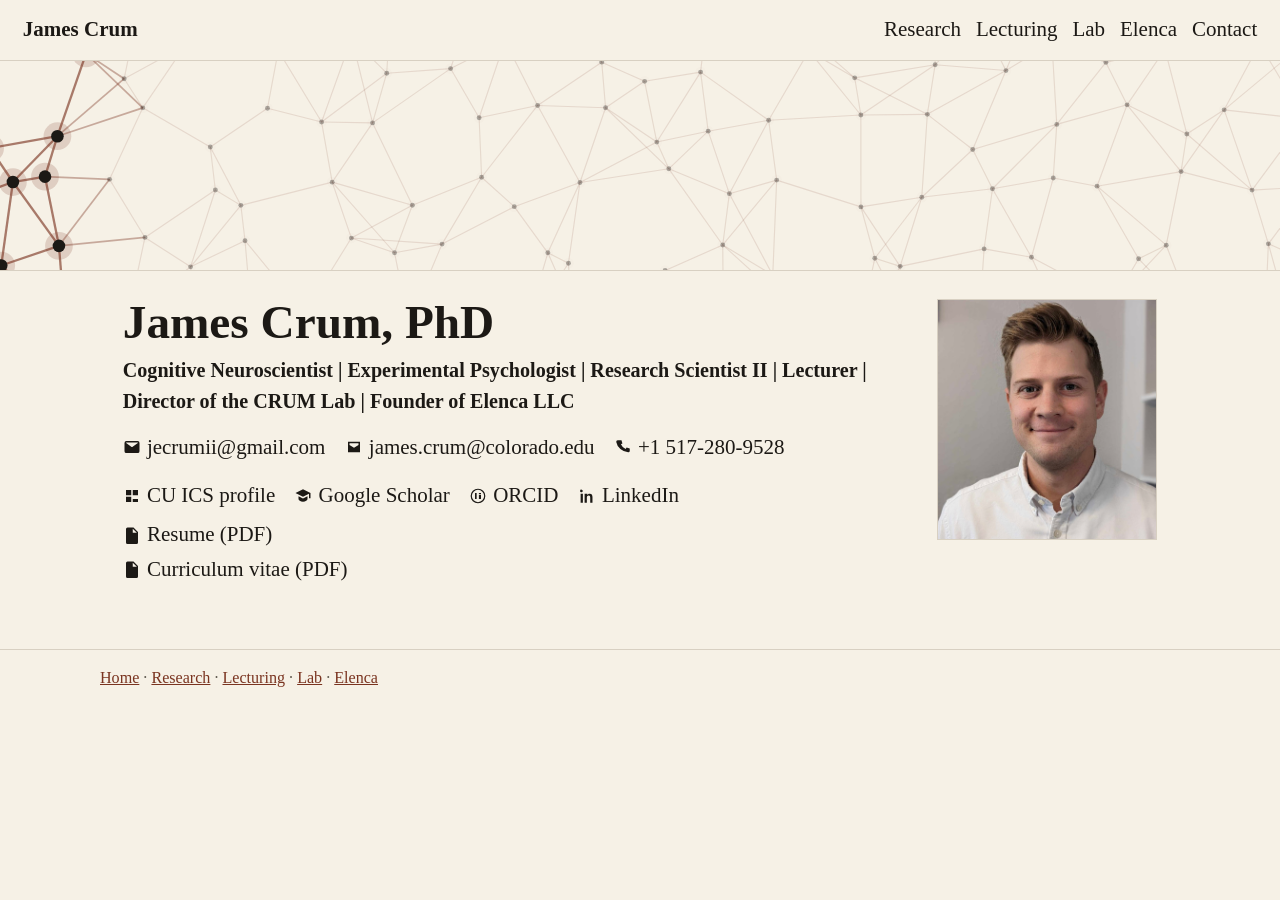
==== commit 7820cbf0: "Reorganize the Cognitive Compass screens. Co-authored-by: Cursor <cursoragent@cursor.com>" ====
--- a/index.html
+++ b/index.html
@@ -66,16 +66,18 @@
         <a class="mark-link" href="https://www.colorado.edu/lab/shine/people" target="_blank" rel="noopener noreferrer"><img src="images/shine.png" alt="The SHINE Lab banner: System-Human Interaction with NIRS and EEG"></a>
         <p>Cognitive Compass is an AI-augmented tool for reasoning and metacognition. I lead that work. The three screens are one internal-testing profile: a welcome and scenario path, four summary scores, and the subscales. They are not a published norm.</p>
         <h3>AI-augmented human processing</h3>
-        <div class="trio compass">
-          <figure>
-            <img src="images/compass-welcome.jpg" alt="Cognitive Compass welcome screen and a diagram of checks across scenarios">
-            <figcaption>Onboarding, then a check before and after each scenario.</figcaption>
-          </figure>
-          <figure>
-            <img src="images/compass-bars.jpg" alt="Four summary bars for one internal-testing profile">
-            <figcaption>Perception, affect, regulation, and cognition for one test profile.</figcaption>
-          </figure>
-          <figure>
+        <div class="compass-board">
+          <div class="compass-top">
+            <figure>
+              <img src="images/compass-welcome.jpg" alt="Cognitive Compass welcome screen and a diagram of checks across scenarios">
+              <figcaption>Onboarding, then a check before and after each scenario.</figcaption>
+            </figure>
+            <figure>
+              <img src="images/compass-bars.jpg" alt="Four summary bars for one internal-testing profile">
+              <figcaption>Perception, affect, regulation, and cognition for one test profile.</figcaption>
+            </figure>
+          </div>
+          <figure class="compass-detail">
             <img src="images/compass-profile.png" alt="Subscale profile from the same internal test">
             <figcaption>The same profile opened into subscales.</figcaption>
           </figure>
--- a/styles.css
+++ b/styles.css
@@ -202,33 +202,35 @@
   height: auto;
 }
 
-.trio.compass {
-  grid-template-columns: minmax(0, 0.85fr) minmax(0, 1.15fr);
-  gap: 0.8rem 1.1rem;
-  align-items: stretch;
+.compass-board {
+  display: grid;
+  gap: 1.15rem;
+  margin-top: 0.3rem;
+}
+
+.compass-top {
+  display: grid;
+  grid-template-columns: 1fr 1fr;
+  gap: 1rem;
+  align-items: start;
+}
+
+.compass-board figure {
+  margin: 0;
+}
+
+.compass-board img {
+  display: block;
+  width: 100%;
   max-width: 100%;
-}
-
-.trio.compass figure { margin: 0; }
-
-.trio.compass figure:nth-child(1) { grid-column: 1; grid-row: 1; }
-.trio.compass figure:nth-child(2) { grid-column: 1; grid-row: 2; }
-.trio.compass figure:nth-child(3) { grid-column: 2; grid-row: 1 / span 2; }
-
-.trio.compass img {
-  width: 100%;
-  max-width: 100%;
   height: auto;
   max-height: none;
   object-fit: contain;
-  object-position: top center;
-}
-
-.trio.compass figure:nth-child(3) img {
-  height: 100%;
-  min-height: 640px;
-  object-fit: contain;
-  object-position: top center;
+  background: #fff;
+}
+
+.compass-detail {
+  max-width: 760px;
 }
 
 a.mark-link img {
@@ -339,9 +341,7 @@
 footer p { max-width: var(--max); margin: 0 auto; }
 
 @media (max-width: 800px) {
-  .home-top, .pair, .trio, .split, .place-row, .figure-pair, .trio.compass { grid-template-columns: 1fr; }
-  .trio.compass figure:nth-child(3) { grid-column: auto; grid-row: auto; }
-  .trio.compass figure:nth-child(3) img { min-height: 0; height: auto; }
+  .home-top, .pair, .trio, .split, .place-row, .figure-pair, .compass-top { grid-template-columns: 1fr; }
   .portrait { justify-self: start; }
   h1 { font-size: 2.2rem; }
 }
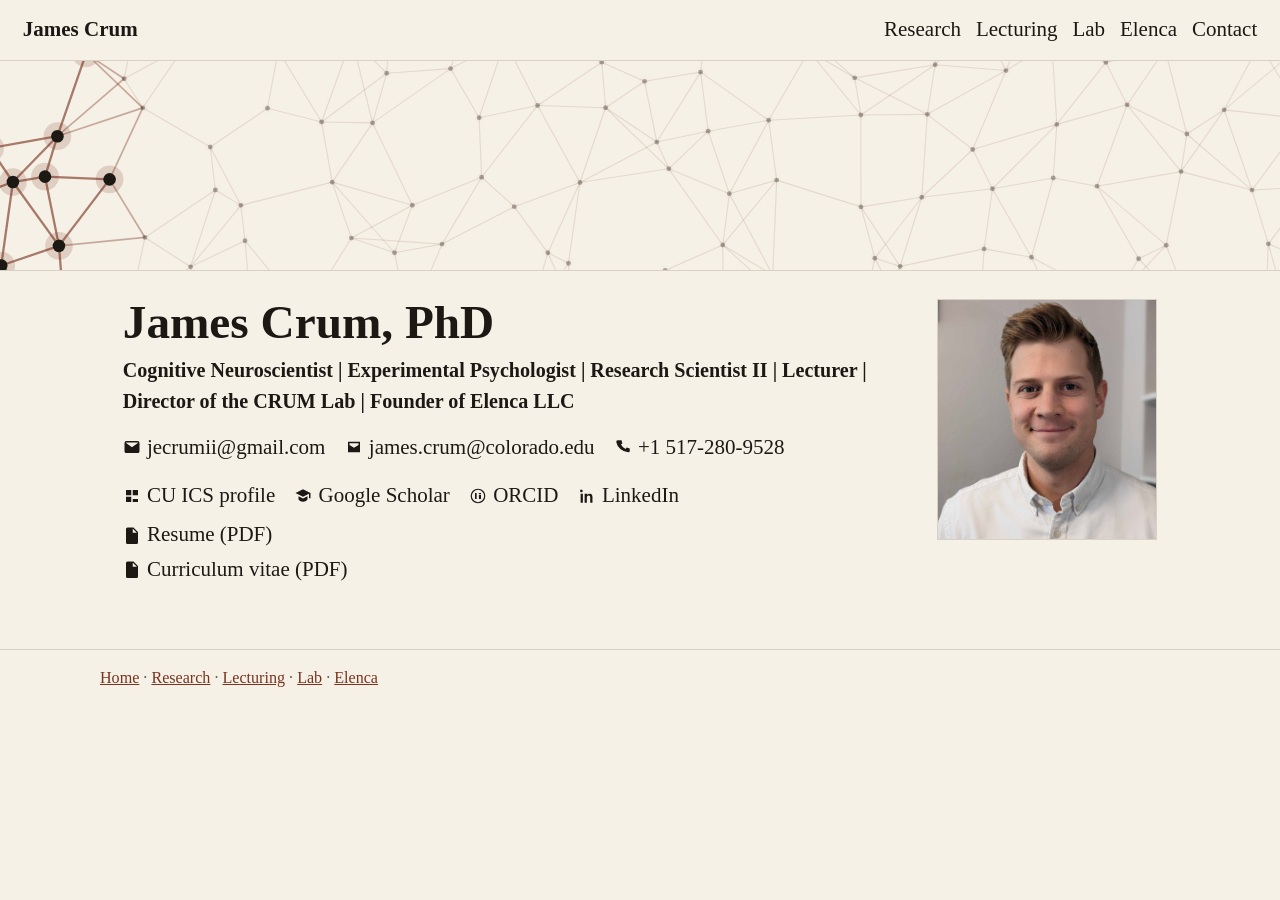
==== commit cc46cb9e: "Update the public site with the revised research, lab, and lecturing pages. Co-authored-by: Cursor <" ====
--- a/index.html
+++ b/index.html
@@ -6,7 +6,7 @@
   <title>James Crum, PhD</title>
   <meta name="description" content="James Crum, cognitive neuroscientist and experimental psychologist at the University of Colorado Boulder.">
   <meta name="robots" content="noindex, nofollow">
-  <link rel="stylesheet" href="styles.css">
+  <link rel="stylesheet" href="styles.css?v=23">
   <link rel="icon" href="favicon.svg" type="image/svg+xml">
 </head>
 <body>
@@ -61,11 +61,30 @@
 
       <article class="block">
         <h2>Current work</h2>
-        <p>I am a cognitive neuroscientist and lecturer at the Institute of Cognitive Science and Department of Psychology and Neuroscience at the University of Colorado, Boulder. I research the neurocognitive mechanisms of cognitive security, such as how the brain is exploited by and defends against information-based threats/cognitive attacks, and what makes people more susceptible and resilient to such things during human-computer interactions. More specifically, I am a lead member of the System-Human-Interaction-NIRS-EEG (SHINE) Lab at CU, where we use mixed methods (e.g., fMRI, fNIRS, eye-tracking, machine learning, behavioral data, psychometric data, etc.) to study cognition in real-world scenarios and environments, and we are currently developing an AI companion that uses these types of data to intervene and assist people in cognitive security situations.</p>
-        <p>The measurements now are in the <a href="https://www.colorado.edu/lab/shine/people" target="_blank" rel="noopener noreferrer">SHINE Lab</a>, System-Human Interaction with NIRS and EEG, directed by Leanne Hirshfield. I record with conventional fNIRS on an AFOSR MURI on cognitive security. Hirshfield is the principal investigator. The studies put judgment in high- and low-information settings, with another person and with an AI, from a controlled task toward a more ordinary one. The lab page has the preliminary synchrony plots and the equipment proposal that would make those recordings high-density.</p>
         <a class="mark-link" href="https://www.colorado.edu/lab/shine/people" target="_blank" rel="noopener noreferrer"><img src="images/shine.png" alt="The SHINE Lab banner: System-Human Interaction with NIRS and EEG"></a>
-        <p>Cognitive Compass is an AI-augmented tool for reasoning and metacognition. I lead that work. The three screens are one internal-testing profile: a welcome and scenario path, four summary scores, and the subscales. They are not a published norm.</p>
+        <p>My research appointment is in the <a href="https://www.colorado.edu/ics/james-crum" target="_blank" rel="noopener noreferrer">Institute of Cognitive Science</a>. I am a cognitive neuroscientist and lecturer at the Institute of Cognitive Science and Department of Psychology and Neuroscience at the University of Colorado, Boulder. I research the neurocognitive mechanisms of cognitive security, such as how the brain is exploited by and defends against information-based threats/cognitive attacks, and what makes people more susceptible and resilient to such things during human-computer interactions. More specifically, I am a lead member of the System-Human-Interaction-NIRS-EEG <a href="https://www.colorado.edu/lab/shine/people" target="_blank" rel="noopener noreferrer">(SHINE) Lab</a> at CU, where we use mixed methods (e.g., fMRI, fNIRS, eye-tracking, machine learning, behavioral data, psychometric data, etc.) to study cognition in real-world scenarios and environments.</p>
+      </article>
+
+      <article class="block">
+        <h2>Ecologically-valid mixed methods</h2>
+        <p>Cognitive security is measured across settings, not in one stripped-down task. The same question is carried from a scanner, to a wearable recording of more natural behavior, to a real situation, and the person, the information environment, and the brain response are kept in the account.</p>
+        <div class="eco-pair">
+          <img class="eco-fit" src="images/eco-gradient.png" alt="Three settings of increasing ecological validity: a scanner, a person wearing a measurement cap, and two people in an ordinary setting">
+          <img src="images/info-env-b.png" alt="Panel b of the digital information environment, with occupational context, personal context, psychological susceptibility, and neurophysiological state around a person using a phone">
+        </div>
+        <figcaption>Fig. 2. Cross-laboratory adaptable testbed, beside the fuller information environment. The approach uses multimodal methods in different testing environments to investigate misinformation across a gradient of ecological validity. fMRI gives high precision for neurocognitive mechanisms. Laboratory tasks with wearable methods such as fNIRS and EEG can examine those mechanisms during natural behavior. Real-world settings capture behavior and situational context that a laboratory cannot contrive. A message on a phone can be drawn as a human–computer interaction alone. The fuller account, at right, adds occupational context, personal context, psychological susceptibility, and neurophysiological state. Linking manipulations and outcomes across methods and settings is how the work addresses what people do with misinformation in ordinary life. <a href="https://rdcu.be/dWeGO" target="_blank" rel="noopener noreferrer">Crum, Spencer, Doherty, Richardson, Sherman, Hays, Saxena, Niemeyer, Anderson, Čeko, and Hirshfield, 2024</a>, <cite>Nature Human Behaviour</cite>.</figcaption>
+        <h3>Cognitive security framework and exploitable brain structures</h3>
+        <div class="fw-pair">
+          <img src="images/framework-composite.png" alt="Four framework icons and their color key in cyan, yellow, green, and pink">
+          <img src="images/exploitable-brain.png" alt="Lateral and medial brain views colored for executive function, affect generation, and multimodal integration">
+        </div>
+        <figcaption>The four parts of the framework, with their color key: what the person brings, the information environment, the processes recruited in the moment, and the observable performance. Below, regions in that framework. Blue marks executive function, including rostral, dorsolateral, and ventrolateral prefrontal cortex. Red marks affect generation, including the amygdala. Green marks multimodal integration, including parietal and temporal cortex.</figcaption>
+        <p><a href="https://doi.org/10.1016/j.neubiorev.2025.106448" target="_blank" rel="noopener noreferrer">Crum, Allred, Bostrom, Doherty, McLain, Richardson, and Hirshfield, 2025</a>. Understanding the neurocognitive mechanisms of cognitive security. <cite>Neuroscience &amp; Biobehavioral Reviews</cite>, 106448.</p>
+      </article>
+
+      <article class="block">
         <h3>AI-augmented human processing</h3>
+        <p>We are developing Cognitive Compass, an AI companion that uses these data to support the cognitive security of individuals and teams in different contexts and environments by facilitating reasoning, metacognition, and other forms of protective processing. I lead the intervention strategy vision, the user interface design and front end, the selection of features, and AI evaluation. The three screens below are one internal-testing profile: a welcome and scenario path, four summary scores, and the subscales. They are not a published norm.</p>
         <div class="compass-board">
           <div class="compass-top">
             <figure>
@@ -84,21 +103,28 @@
         </div>
       </article>
 
-      <article class="block">
-        <h2>Ecologically-valid mixed methods</h2>
-        <p>Misinformation and cognitive security are measured across settings, not in one stripped-down task. The same question is carried from a scanner, to a wearable recording of more natural behavior, to a real situation, and the person, the information environment, and the brain response are kept in the account.</p>
-        <img class="eco-fit" src="images/eco-gradient.png" alt="Three settings of increasing ecological validity: a scanner, a person wearing a measurement cap, and two people in an ordinary setting">
-        <figcaption>Fig. 2. Cross-laboratory adaptable testbed. The approach uses multimodal methods in different testing environments to investigate misinformation across a gradient of ecological validity. fMRI gives high precision for neurocognitive mechanisms. Laboratory tasks with wearable methods such as fNIRS and EEG can examine those mechanisms during natural behavior. Real-world settings capture behavior and situational context that a laboratory cannot contrive. Linking manipulations and outcomes across methods and settings is how the work addresses what people do with misinformation in ordinary life. <a href="https://rdcu.be/dWeGO" target="_blank" rel="noopener noreferrer">Crum, Spencer, Doherty, Richardson, Sherman, Hays, Saxena, Niemeyer, Anderson, Čeko, and Hirshfield, 2024</a>, <cite>Nature Human Behaviour</cite>.</figcaption>
-        <img class="wide" src="images/info-env.png" alt="Diagram of a digital information environment, from a phone alone to occupational context, personal context, psychological susceptibility, and neurophysiological state">
-        <figcaption>A message on a phone can be drawn as a human–computer interaction alone (a). The fuller account adds occupational context, personal context, psychological susceptibility, and neurophysiological state (b). Crum and others, 2024, <cite>Nature Human Behaviour</cite>.</figcaption>
-        <h3>Cognitive security framework</h3>
-        <img src="images/framework-composite.png" alt="Four framework icons and their color key in cyan, yellow, green, and pink">
-        <figcaption>The four parts of the framework, with their color key: what the person brings, the information environment, the processes recruited in the moment, and the observable performance.</figcaption>
-        <p><a href="https://doi.org/10.1016/j.neubiorev.2025.106448" target="_blank" rel="noopener noreferrer">Crum, Allred, Bostrom, Doherty, McLain, Richardson, and Hirshfield, 2025</a>. Understanding the neurocognitive mechanisms of cognitive security. <cite>Neuroscience &amp; Biobehavioral Reviews</cite>, 106448.</p>
-        <h3>Exploitable brain structures</h3>
-        <img class="wide" src="images/exploitable-brain.png" alt="Lateral and medial brain views colored for executive function, affect generation, and multimodal integration">
-        <figcaption>Regions in the 2025 framework. Blue marks executive function, including rostral, dorsolateral, and ventrolateral prefrontal cortex. Red marks affect generation, including the amygdala. Green marks multimodal integration, including parietal and temporal cortex. Crum and others, 2025, <cite>Neuroscience &amp; Biobehavioral Reviews</cite>.</figcaption>
-      </article>
+      <section class="section">
+        <h2>Talks and events</h2>
+        <p>Linked items have a public page. The others are invited talks and briefings from the curriculum vitae.</p>
+        <figure class="talk-feature">
+          <img src="images/cognectcon.jpg" alt="James Crum speaking at a podium during CognectCon, with a slide introducing his talk on the neurocognitive mechanisms of cognitive security">
+          <figcaption>Speaking at CognectCon for the Cognitive Security Institute, February 2026. The talk was on the neurocognitive mechanisms of cognitive security and what they imply for research and practice.</figcaption>
+        </figure>
+        <ol class="papers">
+          <li><a href="https://www.colorado.edu/psych-neuro/2026/01/06/james-crum-explores-resilience-disinformation-sciencedirect" target="_blank" rel="noopener noreferrer">James Crum explores resilience to disinformation in ScienceDirect</a><span>Department of Psychology and Neuroscience, University of Colorado Boulder. January 6, 2026.</span></li>
+          <li>Cognitive security<span>Invited briefing, NATO Cognitive Warfare Group. 2026.</span></li>
+          <li>Cognitive security and its mitigation<span>Invited talk, Trust and Influence Program Review, Air Force Office of Scientific Research, Albuquerque, New Mexico. 2026.</span></li>
+          <li>Understanding the neurocognitive mechanisms of individual cognitive security<span>Invited talk, Cognitive Security Institute. 2026.</span></li>
+          <li>Concurrent neuroimaging at CU: advantages, challenges, and lessons learned<span>Invited talk, Intermountain Neuroimaging Consortium, Neuroimaging Methods. 2026.</span></li>
+          <li>Understanding the neurocognitive mechanisms of cognitive security: implications for research and practice<span>Invited talk, CognectCon, a workshop of the Cognitive Security Institute and the National Institute of Standards and Technology on human-centered cybersecurity standards. February 2026.</span></li>
+          <li><a href="https://calendar.colorado.edu/event/ics-colloquium-sandra-ristovska-phd-associate-professor-college-of-media-communication-and-information-university-of-colorado-boulder" target="_blank" rel="noopener noreferrer">Using ecological neuroscience to understand cognitive security</a><span>ICS Colloquium, Institute of Cognitive Science, University of Colorado Boulder. April 18, 2025. Muenzinger Psychology, D430.</span></li>
+          <li>Cognitive security and its mitigation<span>Invited talk, Trust and Influence Program Review, Air Force Office of Scientific Research, Rome, New York. 2025.</span></li>
+          <li>Real-world neuroimaging: fNIRS and beyond<span>Invited talk, CogLunch, Institute of Cognitive Science, University of Colorado Boulder. 2024.</span></li>
+          <li>3D digitizing for fNIRS<span>Invited talk, NIRx training workshop, Denver, Colorado. 2024.</span></li>
+          <li>Cognitive security<span>Invited briefing, NATO Cognitive Warfare Group. 2024.</span></li>
+          <li>Cognitive security<span>Invited talk, U.S. Army Research Laboratory. 2024.</span></li>
+        </ol>
+      </section>
 
       <section class="section">
         <h2>Selected papers</h2>
@@ -130,7 +156,7 @@
         <li>Built the first neuroimaging course for the United States Air Force Academy, 2024.</li>
         <li>Earlier teaching at University College London: teaching assistant for The Psychology of Individual Differences, and instructor for methods workshops.</li>
       </ul>
-      <p>The research appointment is in the <a href="https://www.colorado.edu/ics/james-crum" target="_blank" rel="noopener noreferrer">Institute of Cognitive Science</a>. The teaching appointment is in Psychology and Neuroscience.</p>
+      <p>The lectureship appointment is in the Department of Psychology and Neuroscience at the University of Colorado, Boulder.</p>
     </section>
 
     <section class="view" id="lab">
@@ -152,33 +178,34 @@
       <article class="block">
         <h2>Human–AI teams under cognitive security threats</h2>
         <p>The lab studies how a small team stays coordinated with each other and with an AI when the information is incomplete, contested, or unreliable. People form and update a picture of the situation, of the AI, and of one another, then decide whether to accept or override what the AI recommends.</p>
+        <img class="diagram" src="images/team-ai.jpg" alt="Three people around a table talking over a laptop, where an AI teammate shows an uncertain recommendation">
+        <figcaption>A small team works out the situation with one another and with an AI teammate when the recommendation is uncertain.</figcaption>
         <p>The measurement is mixed. Inter-brain synchrony, from high-density diffuse optical tomography recorded in two or three people at once, is read together with speech, facial expression, gaze, and the decision. Synchrony is computed over the timescales of the interaction and compared with shuffled teams.</p>
         <p>Three questions organize the work. Synchrony should rise as a team moves from working separately to deciding together, and synchrony on the slower timescales, about 8 to 16 seconds, should track the quality of the joint decision. Unreliable AI assistance, interface anomalies, or degraded cues should change that synchrony relative to a matched baseline and worsen the accept-or-override decision. Speech, gaze, face, and behavior, added to the neural measure, should predict who stays resilient and who does not better than synchrony alone.</p>
-        <img class="wide" src="images/hai-levels.png" alt="Diagram of cognitive resilience in human-AI teams, from the information environment and threat conditions, through team processes and multimodal measurement, to outcomes such as calibrated trust and decision quality">
+        <img class="diagram" src="images/hai-levels.png" alt="Diagram of cognitive resilience in human-AI teams, from the information environment and threat conditions, through team processes and multimodal measurement, to outcomes such as calibrated trust and decision quality">
         <figcaption>Levels of analysis for this work. The information environment sets threat and target conditions. Team processes include metacognition, trust, coordination, and the human decision passed to the AI. Measurement joins dynamic inter-brain synchrony with behavior, speech, face, and gaze. The outcomes are calibrated trust, joint performance, and decision quality under uncertainty.</figcaption>
       </article>
       <article class="block">
         <h2>Naturalistic Paradigms and Inter-Brain Synchrony</h2>
         <p>The measure is inter-brain synchrony: wavelet coherence between hemodynamic signals, locked to speech and gaze, and compared with shuffled pairs. The MURI caps now are conventional fNIRS. They can show synchrony. They do not reconstruct it onto cortex the way high-density diffuse optical tomography would. The first recordings after installation would be dyads in cognitive-security tasks. Later recordings would code agreement, disagreement, and repair of a mental model, and would test whether a team-state summary can be computed while the interaction is still going. That last step is methods work. It is not a fielded tool.</p>
-        <img src="images/dyad.png" alt="Two people wearing headcaps, seated at one desk, each with a keyboard, sharing a task on a monitor">
-        <figcaption>A two-person recording of the kind this work already uses. Both people wear headgear and share a task. High-density caps replace a sparse optical montage for this recording.</figcaption>
-        <div class="pair ibs-cite">
+        <div class="sync-board">
+          <img src="images/dyad.png" alt="Two people wearing headcaps, seated at one desk, each with a keyboard, sharing a task on a monitor">
           <img src="images/ifg-coherence.png" alt="Coherence between partners in inferior frontal gyrus, with clinical and control traces across period">
           <img src="images/clinical-brain.png" alt="Lateral view of a brain with red and blue activation from a clinical interaction contrast">
         </div>
-        <figcaption>Inter-brain coherence in inferior frontal gyrus during a clinical interaction compared with a control, and the cortical contrast from the same study. Red in the plot is the clinical condition. <a href="https://doi.org/10.1016/j.bpsc.2022.01.008" target="_blank" rel="noopener noreferrer">Crum, Zhang, Noah, Hamilton, Tachtsidis, Burgess, and Hirsch, 2022</a>, <cite>Biological Psychiatry: Cognitive Neuroscience and Neuroimaging</cite>. A methods paper, not a treatment study.</figcaption>
+        <figcaption>Left, a two-person recording of the kind this work already uses. Both people wear headgear and share a task. High-density caps replace a sparse optical montage for this recording. Center, inter-brain coherence in inferior frontal gyrus during a clinical interaction compared with a control. Red is the clinical condition. Right, the cortical contrast from the same study. <a href="https://doi.org/10.1016/j.bpsc.2022.01.008" target="_blank" rel="noopener noreferrer">Crum, Zhang, Noah, Hamilton, Tachtsidis, Burgess, and Hirsch, 2022</a>, <cite>Biological Psychiatry: Cognitive Neuroscience and Neuroimaging</cite>. A methods paper, not a treatment study.</figcaption>
       </article>
 
       <div class="figure-pair">
         <article class="block">
           <h2>Social timescales</h2>
-          <img src="images/timescales.png" alt="Plot of social timescales, with frequency against period, and four bins from reactive coordination to global interaction states">
+          <img src="images/timescales.png?v=2" alt="Plot of social timescales, with frequency against period, and four bins from reactive coordination to global interaction states">
           <figcaption>Social interaction differs across timescales. Faster phenomena, such as reactive coordination, rapid mutual gestures, quick turn-taking, bursts of shared attention, and speaking while the other listens, fall at higher frequencies and shorter periods (blue bin). Slower phenomena, such as joint planning, problem solving, and global states of engagement or affective alignment, fall at lower frequencies and longer periods (yellow and pink bins). Computing inter-brain synchrony in these bins separates those phenomena during teaming and security tasks, and shows how much each timescale contributes to behavior in a given brain area.</figcaption>
         </article>
         <article class="block">
           <h2>Preliminary synchrony, from the MURI</h2>
           <img src="images/ibs-prelim.png" alt="Panel A, four social timescales, and panel B, coherence over time in four frequency bands for ventrolateral prefrontal cortex and inferior parietal cortex">
-          <figcaption>(A) Social timescales, as in the figure above. (B) Inter-brain synchrony for ventrolateral prefrontal cortex and inferior parietal cortex, over time, in four frequency bands. The traces are preliminary MURI findings. In the long band (16.2–20.0 s, n = 58) synchrony differed between the Misinfo_Sim and Baseline traces (p &lt; .01). The three shorter bands in that pair of regions did not (p = .34, .71, and .72). This is not a published result.</figcaption>
+          <figcaption>(A) Social timescales, as in the figure above. (B) Inter-brain synchrony for ventrolateral prefrontal cortex and inferior parietal cortex, over time, in four frequency bands. The traces are preliminary MURI findings.</figcaption>
         </article>
       </div>
     </section>
--- a/styles.css
+++ b/styles.css
@@ -172,11 +172,47 @@
   max-height: none;
 }
 
-.block img.eco-fit {
-  width: auto;
-  max-width: min(100%, 520px);
-  max-height: none;
-  height: auto;
+.block img.diagram {
+  width: 100%;
+  max-width: 720px;
+  max-height: none;
+}
+
+.eco-pair {
+  display: grid;
+  grid-template-columns: 0.989fr 1.19fr;
+  gap: 0.75rem;
+  align-items: start;
+  margin: 0.15rem 0 0.1rem;
+}
+
+.block .eco-pair img,
+.block .eco-pair img.eco-fit {
+  width: 100%;
+  max-width: none;
+  max-height: none;
+  height: auto;
+}
+
+.block figcaption + h3 { margin-top: 1.15rem; }
+
+.fw-pair {
+  display: grid;
+  grid-template-columns: 1fr;
+  gap: 0.85rem;
+  align-items: start;
+  margin-top: 0.2rem;
+}
+
+.block .fw-pair img {
+  width: 100%;
+  max-width: none;
+  max-height: none;
+  height: auto;
+}
+
+.block .fw-pair img:first-child {
+  max-width: 720px;
 }
 
 .brains {
@@ -193,13 +229,24 @@
   max-height: 260px;
 }
 
-.ibs-cite { margin-top: 0.9rem; }
-
-.ibs-cite img {
-  width: 100%;
-  max-width: 100%;
-  max-height: none;
-  height: auto;
+.sync-board {
+  display: grid;
+  grid-template-columns: repeat(3, minmax(0, 1fr));
+  gap: 0.75rem;
+  align-items: stretch;
+  margin: 0.35rem 0 0.1rem;
+}
+
+.block .sync-board img {
+  width: 100%;
+  max-width: none;
+  max-height: none;
+  height: auto;
+  aspect-ratio: 6 / 5;
+  object-fit: contain;
+  object-position: center;
+  padding: 0.35rem;
+  background: #fff;
 }
 
 .compass-board {
@@ -248,6 +295,19 @@
 .pair { grid-template-columns: 1fr 1fr; }
 
 .trio { grid-template-columns: repeat(3, 1fr); }
+
+.talk-feature {
+  margin: 0.6rem 0 0.2rem;
+}
+
+.talk-feature img {
+  display: block;
+  width: 100%;
+  max-width: 820px;
+  height: auto;
+  background: white;
+  border: 1px solid var(--line);
+}
 
 figcaption {
   color: var(--muted);
@@ -292,19 +352,24 @@
 
 .figure-pair {
   display: grid;
-  grid-template-columns: 1fr 1fr;
-  gap: 1.2rem;
-  align-items: start;
-}
-
-.figure-pair .block { margin-top: 1rem; }
+  grid-template-columns: 1.775fr 1.303fr;
+  column-gap: 1.2rem;
+  align-items: start;
+}
+
+.figure-pair .block {
+  display: grid;
+  grid-template-rows: subgrid;
+  grid-row: span 3;
+  margin-top: 1rem;
+}
 
 .figure-pair img {
   width: 100%;
   max-width: 100%;
   max-height: none;
   height: auto;
-  aspect-ratio: 907 / 696;
+  aspect-ratio: auto;
   object-fit: contain;
   object-position: center;
   background: #fff;
@@ -341,7 +406,7 @@
 footer p { max-width: var(--max); margin: 0 auto; }
 
 @media (max-width: 800px) {
-  .home-top, .pair, .trio, .split, .place-row, .figure-pair, .compass-top { grid-template-columns: 1fr; }
+  .home-top, .pair, .trio, .split, .place-row, .figure-pair, .compass-top, .eco-pair, .fw-pair, .sync-board { grid-template-columns: 1fr; }
   .portrait { justify-self: start; }
   h1 { font-size: 2.2rem; }
 }
